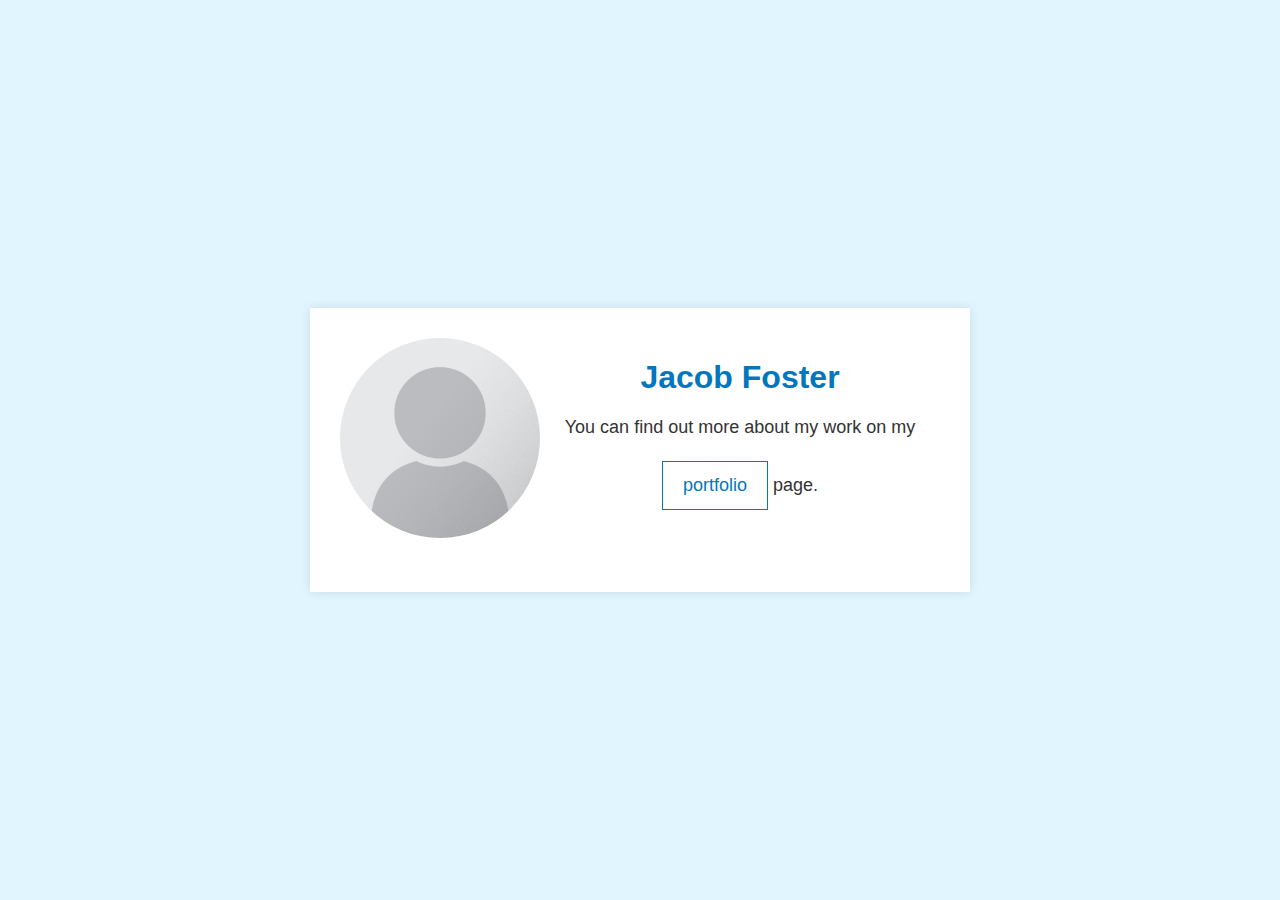
==== index.html @ ccd04d53 "Create Final" ====
<!DOCTYPE html>
<html lang="en">
    <head>
        <title>About Me</title>
        <meta charset="utf-8">
        <link rel="stylesheet" href="styles.css">
    </head>

    <body>
        <div class="container">
          <div class="item">
            <div class="left">
              <img src="placeholder.png" alt="Profile Picture">
            </div>
            <div class="right">
              <h1>Jacob Foster</h1>
              <p></p>
              <p></p>
              <ul>
                <li></li>
                <li></li>
                <li></li>
              </ul>
              <p>You can find out more about my work on my <a href="portfolio.html">portfolio</a> page.</p>
            </div>
          </div>
        </div>
    </body>
</html>
---- styles.css ----
body {
    margin: 0;
    padding: 0;
    font-family: sans-serif;
    background-color: #e1f5fe;
  }

  .container {
    display: flex;
    align-items: center;
    justify-content: center;
    height: 100vh;
  }

  .item {
    width: 600px;
    padding: 30px;
    text-align: center;
    background-color: #fff;
    box-shadow: 0 0 10px rgba(0, 0, 0, 0.1);
    display: flex;
  }

  .left {
    flex: 1;
    text-align: center;
  }

  .right {
    flex: 2;
  }

  .item img {
    width: 200px;
    border-radius: 50%;
    margin-bottom: 20px;
  }

  .item h1 {
    font-size: 32px;
    margin-bottom: 10px;
    color: #0277bd;
  }

  .item p {
    font-size: 18px;
    line-height: 1.5;
    color: #333;
  }

  .item ul {
    margin: 0;
    padding: 0;
  }

  .item li {
    list-style: none;
    margin-bottom: 10px;
  }

  .item a {
    display: inline-block;
    text-decoration: none;
    color: #0277bd;
    margin-top: 20px;
    border: 1px solid #0277bd;
    padding: 10px 20px;
    transition: 0.3s;
  }

  .item a:hover {
    background-color: #0277bd;
    color: #fff;
  }

  @media (max-width: 600px) {
    .item {
      width: 100%;
      padding: 20px;
      flex-direction: column;
    }

    .left {
      margin-bottom: 20px;
    }

    .item img {
      width: 150px;
    }
  }
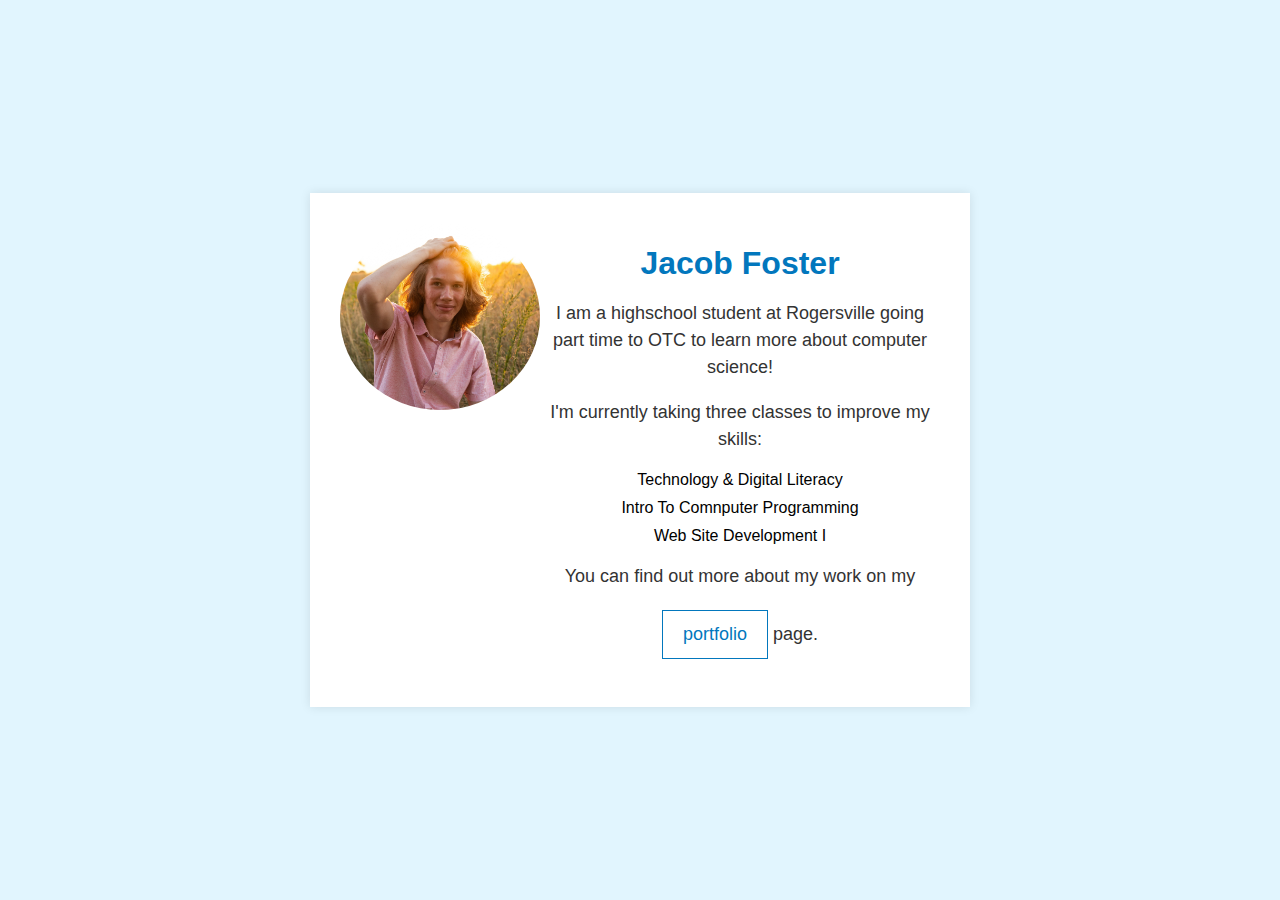
==== commit 84ff5b90: "Final" ====
--- a/index.html
+++ b/index.html
@@ -10,16 +10,16 @@
         <div class="container">
           <div class="item">
             <div class="left">
-              <img src="placeholder.png" alt="Profile Picture">
+              <img src="profile.jpg" alt="Profile Picture">
             </div>
             <div class="right">
               <h1>Jacob Foster</h1>
-              <p></p>
-              <p></p>
+              <p>I am a highschool student at Rogersville going part time to OTC to learn more about computer science!</p>
+              <p>I'm currently taking three classes to improve my skills:</p>
               <ul>
-                <li></li>
-                <li></li>
-                <li></li>
+                <li>Technology & Digital Literacy</li>
+                <li>Intro To Comnputer Programming</li>
+                <li>Web Site Development I</li>
               </ul>
               <p>You can find out more about my work on my <a href="portfolio.html">portfolio</a> page.</p>
             </div>
